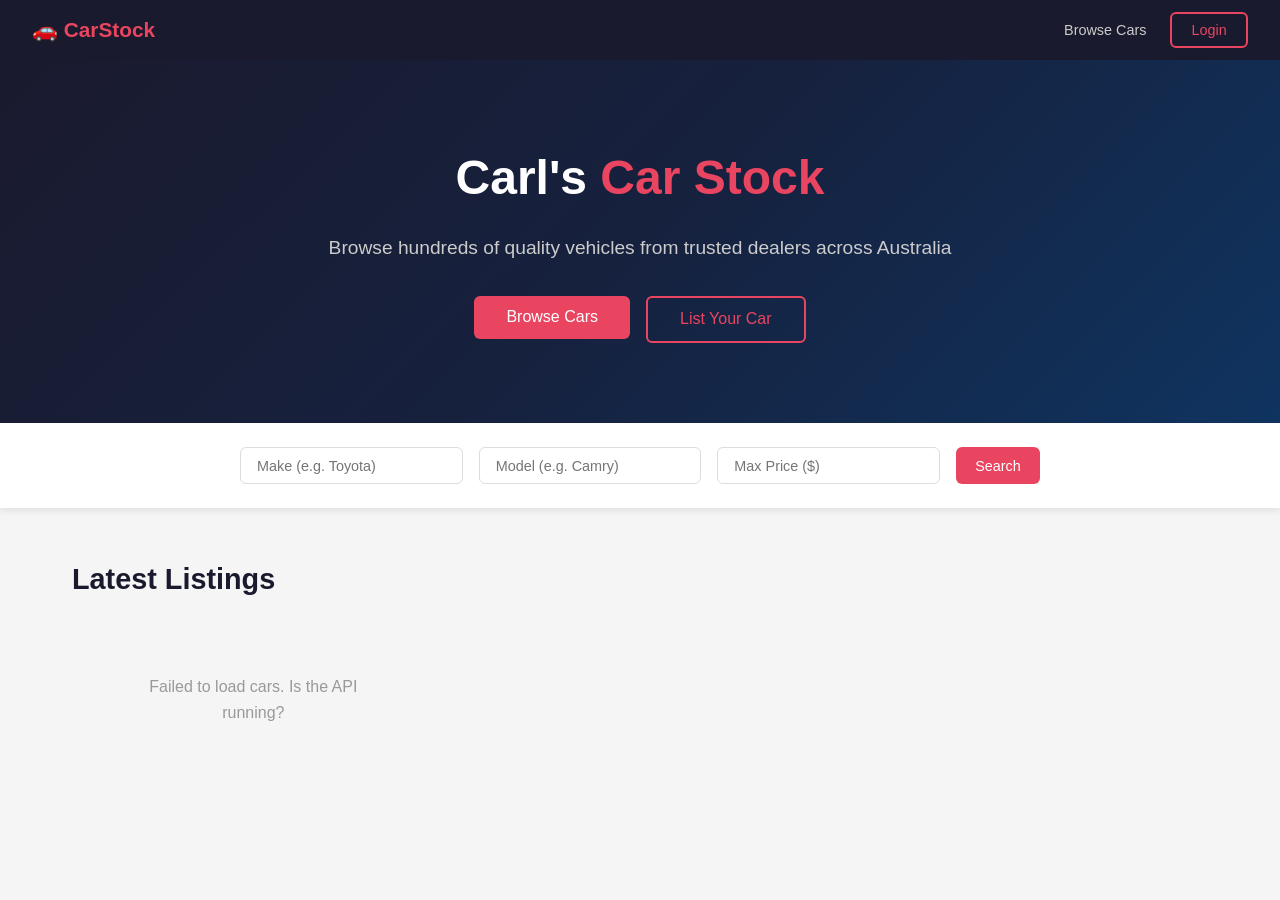
==== frontend/index.html @ 09b03179 "Add ImageUrl to Cars — display real car photos on frontend" ====
<!DOCTYPE html>
<html lang="en">
<head>
    <meta charset="UTF-8">
    <meta name="viewport" content="width=device-width, initial-scale=1.0">
    <title>CarStock — Find Your Next Car</title>
    <link rel="stylesheet" href="css/styles.css">
</head>
<body>

<!-- Navigation -->
<nav>
    <a class="nav-brand" href="/index.html">🚗 CarStock</a>
    <ul class="nav-links">
        <li><a href="pages/cars.html">Browse Cars</a></li>

        <!-- Shown when NOT logged in -->
        <li id="nav-auth" style="display:flex;gap:1rem">
            <a href="pages/login.html"><button class="btn btn-outline">Login</button></a>
        </li>

        <!-- Shown when logged in -->
        <li id="nav-user" style="display:none;gap:1rem;align-items:center">
            <span id="nav-name" style="color:#ccc;font-size:0.9rem"></span>
            <a href="#" onclick="goToDashboard()">
                <button class="btn btn-secondary">Dashboard</button>
            </a>
            <button class="btn btn-danger" onclick="logout()">Logout</button>
        </li>
    </ul>
</nav>

<!-- Hero -->
<section class="hero">
    <h1>Carl's <span>Car Stock</span></h1>
    <p>Browse hundreds of quality vehicles from trusted dealers across Australia</p>
    <div class="hero-buttons">
        <a href="pages/cars.html">
            <button class="btn btn-primary" style="font-size:1rem;padding:0.8rem 2rem">
                Browse Cars
            </button>
        </a>
        <a href="pages/login.html">
            <button class="btn btn-outline" style="font-size:1rem;padding:0.8rem 2rem">
                List Your Car
            </button>
        </a>
    </div>
</section>

<!-- Search Bar -->
<div class="search-section">
    <div class="search-bar">
        <input type="text" id="search-make" placeholder="Make (e.g. Toyota)">
        <input type="text" id="search-model" placeholder="Model (e.g. Camry)">
        <input type="number" id="search-max-price" placeholder="Max Price ($)">
        <button class="btn btn-primary" onclick="searchCars()">Search</button>
    </div>
</div>

<!-- Featured Cars -->
<div class="section">
    <h2 class="section-title">Latest Listings</h2>
    <div class="cars-grid" id="cars-grid">
        <div class="loading">Loading cars...</div>
    </div>
</div>

<script src="js/api.js"></script>
<script src="js/auth.js"></script>
<script>
    // Run when page loads
    document.addEventListener('DOMContentLoaded', async () => {
        updateNav();
        await loadCars();
    });

    async function loadCars(params = {}) {
        const grid = document.getElementById('cars-grid');
        grid.innerHTML = '<div class="loading">Loading cars...</div>';

        try {
            const response = await apiGetCars({ ...params, pageSize: 6 });
            const data = await response.json();

            if (!data.items || data.items.length === 0) {
                grid.innerHTML = '<div class="loading">No cars found.</div>';
                return;
            }

            grid.innerHTML = data.items.map(car => createCarCard(car)).join('');
        } catch (err) {
            grid.innerHTML = '<div class="loading">Failed to load cars. Is the API running?</div>';
        }
    }

    function createCarCard(car) {
        const statusClass = `status-${car.status.toLowerCase()}`;
        return `
            <div class="car-card" onclick="window.location.href='pages/car-detail.html?id=${car.id}'">
                ${car.imageUrl
                    ? `<img src="${car.imageUrl}" alt="${car.make} ${car.model}" style="width:100%;height:180px;object-fit:cover">`
                    : `<div class="car-card-img">🚗</div>`
                }
                <div class="car-card-body">
                    <div class="car-card-title">${car.year} ${car.make} ${car.model}</div>
                    <div class="car-card-price">$${car.price.toLocaleString()}</div>
                    <div class="car-card-details">
                        <span>📍 ${car.colour}</span>
                        <span>📏 ${car.mileage.toLocaleString()} km</span>
                    </div>
                    <span class="status-badge ${statusClass}">${car.status}</span>
                </div>
            </div>
        `;
    }

    function searchCars() {
        const make = document.getElementById('search-make').value;
        const model = document.getElementById('search-model').value;
        const maxPrice = document.getElementById('search-max-price').value;

        // Build params — only include non-empty values
        const params = {};
        if (make) params.make = make;
        if (model) params.model = model;
        if (maxPrice) params.maxPrice = maxPrice;

        // Redirect to cars page with search params
        const query = new URLSearchParams(params).toString();
        window.location.href = `pages/cars.html${query ? '?' + query : ''}`;
    }

    function goToDashboard() {
        const role = getUserRole();
        if (role === 'Admin') window.location.href = 'pages/admin-dashboard.html';
        else if (role === 'Dealer') window.location.href = 'pages/dealer-dashboard.html';
        else window.location.href = 'pages/buyer-dashboard.html';
    }
</script>
</body>
</html>
---- frontend/css/styles.css ----
/* ─── Reset & Base ─── */
* {
    margin: 0;
    padding: 0;
    box-sizing: border-box;
}

body {
    font-family: 'Segoe UI', Tahoma, Geneva, Verdana, sans-serif;
    background-color: #f5f5f5;
    color: #333;
    line-height: 1.6;
}

a {
    text-decoration: none;
    color: inherit;
}

/* ─── Navigation ─── */
nav {
    background: #1a1a2e;
    color: white;
    padding: 0 2rem;
    display: flex;
    align-items: center;
    justify-content: space-between;
    height: 60px;
    position: sticky;
    top: 0;
    z-index: 100;
}

.nav-brand {
    font-size: 1.3rem;
    font-weight: 700;
    color: #e94560;
}

.nav-links {
    display: flex;
    gap: 1.5rem;
    list-style: none;
    align-items: center;
}

.nav-links a {
    color: #ccc;
    font-size: 0.9rem;
    transition: color 0.2s;
}

.nav-links a:hover {
    color: white;
}

/* ─── Buttons ─── */
.btn {
    padding: 0.5rem 1.2rem;
    border: none;
    border-radius: 6px;
    cursor: pointer;
    font-size: 0.9rem;
    font-weight: 500;
    transition: opacity 0.2s;
}

.btn:hover { opacity: 0.85; }

.btn-primary { background: #e94560; color: white; }
.btn-secondary { background: #16213e; color: white; }
.btn-success { background: #28a745; color: white; }
.btn-danger { background: #dc3545; color: white; }
.btn-outline {
    background: transparent;
    border: 2px solid #e94560;
    color: #e94560;
}

/* ─── Hero Section ─── */
.hero {
    background: linear-gradient(135deg, #1a1a2e 0%, #16213e 50%, #0f3460 100%);
    color: white;
    padding: 5rem 2rem;
    text-align: center;
}

.hero h1 {
    font-size: 3rem;
    margin-bottom: 1rem;
}

.hero h1 span { color: #e94560; }

.hero p {
    font-size: 1.2rem;
    color: #ccc;
    margin-bottom: 2rem;
}

.hero-buttons {
    display: flex;
    gap: 1rem;
    justify-content: center;
}

/* ─── Search Bar ─── */
.search-section {
    background: white;
    padding: 1.5rem 2rem;
    box-shadow: 0 2px 8px rgba(0,0,0,0.1);
}

.search-bar {
    display: flex;
    gap: 1rem;
    max-width: 800px;
    margin: 0 auto;
    flex-wrap: wrap;
}

.search-bar input,
.search-bar select {
    flex: 1;
    min-width: 140px;
    padding: 0.6rem 1rem;
    border: 1px solid #ddd;
    border-radius: 6px;
    font-size: 0.9rem;
}

/* ─── Car Grid ─── */
.section {
    padding: 3rem 2rem;
    max-width: 1200px;
    margin: 0 auto;
}

.section-title {
    font-size: 1.8rem;
    margin-bottom: 1.5rem;
    color: #1a1a2e;
}

.cars-grid {
    display: grid;
    grid-template-columns: repeat(auto-fill, minmax(280px, 1fr));
    gap: 1.5rem;
}

/* ─── Car Card ─── */
.car-card {
    background: white;
    border-radius: 10px;
    overflow: hidden;
    box-shadow: 0 2px 8px rgba(0,0,0,0.08);
    transition: transform 0.2s, box-shadow 0.2s;
    cursor: pointer;
}

.car-card:hover {
    transform: translateY(-4px);
    box-shadow: 0 8px 20px rgba(0,0,0,0.12);
}

.car-card-img {
    width: 100%;
    height: 180px;
    background: linear-gradient(135deg, #1a1a2e, #0f3460);
    display: flex;
    align-items: center;
    justify-content: center;
    color: white;
    font-size: 3rem;
}

.car-card-body {
    padding: 1rem;
}

.car-card-title {
    font-size: 1.1rem;
    font-weight: 600;
    color: #1a1a2e;
    margin-bottom: 0.3rem;
}

.car-card-price {
    font-size: 1.2rem;
    font-weight: 700;
    color: #e94560;
    margin-bottom: 0.5rem;
}

.car-card-details {
    font-size: 0.85rem;
    color: #666;
    display: flex;
    gap: 1rem;
}

.status-badge {
    display: inline-block;
    padding: 2px 10px;
    border-radius: 20px;
    font-size: 0.78rem;
    font-weight: 600;
    margin-top: 0.5rem;
}

.status-available { background: #d4edda; color: #155724; }
.status-reserved  { background: #fff3cd; color: #856404; }
.status-sold      { background: #f8d7da; color: #721c24; }

/* ─── Forms ─── */
.form-container {
    max-width: 480px;
    margin: 3rem auto;
    background: white;
    padding: 2rem;
    border-radius: 10px;
    box-shadow: 0 2px 16px rgba(0,0,0,0.1);
}

.form-title {
    font-size: 1.5rem;
    font-weight: 700;
    color: #1a1a2e;
    margin-bottom: 1.5rem;
    text-align: center;
}

.form-group {
    margin-bottom: 1rem;
}

.form-group label {
    display: block;
    font-size: 0.9rem;
    font-weight: 500;
    margin-bottom: 0.4rem;
    color: #444;
}

.form-group input,
.form-group select,
.form-group textarea {
    width: 100%;
    padding: 0.6rem 1rem;
    border: 1px solid #ddd;
    border-radius: 6px;
    font-size: 0.9rem;
    transition: border-color 0.2s;
}

.form-group input:focus,
.form-group select:focus,
.form-group textarea:focus {
    outline: none;
    border-color: #e94560;
}

.form-toggle {
    text-align: center;
    margin-top: 1rem;
    font-size: 0.9rem;
    color: #666;
}

.form-toggle a {
    color: #e94560;
    font-weight: 500;
}

/* ─── Dashboard ─── */
.dashboard {
    max-width: 1000px;
    margin: 2rem auto;
    padding: 0 2rem;
}

.dashboard-header {
    display: flex;
    justify-content: space-between;
    align-items: center;
    margin-bottom: 2rem;
}

.dashboard-title {
    font-size: 1.6rem;
    font-weight: 700;
    color: #1a1a2e;
}

/* ─── Tables ─── */
.table-container {
    background: white;
    border-radius: 10px;
    overflow: hidden;
    box-shadow: 0 2px 8px rgba(0,0,0,0.08);
    margin-bottom: 2rem;
}

.table-title {
    padding: 1rem 1.5rem;
    font-size: 1rem;
    font-weight: 600;
    color: #1a1a2e;
    border-bottom: 1px solid #eee;
}

table {
    width: 100%;
    border-collapse: collapse;
}

th {
    background: #f8f9fa;
    padding: 0.75rem 1rem;
    text-align: left;
    font-size: 0.85rem;
    color: #666;
    font-weight: 600;
}

td {
    padding: 0.75rem 1rem;
    border-top: 1px solid #f0f0f0;
    font-size: 0.9rem;
}

/* ─── Alerts ─── */
.alert {
    padding: 0.75rem 1rem;
    border-radius: 6px;
    margin-bottom: 1rem;
    font-size: 0.9rem;
}

.alert-error   { background: #f8d7da; color: #721c24; }
.alert-success { background: #d4edda; color: #155724; }

/* ─── Loading ─── */
.loading {
    text-align: center;
    padding: 3rem;
    color: #999;
    font-size: 1rem;
}

/* ─── Pagination ─── */
.pagination {
    display: flex;
    gap: 0.5rem;
    justify-content: center;
    margin-top: 2rem;
}

.page-btn {
    padding: 0.4rem 0.9rem;
    border: 1px solid #ddd;
    background: white;
    border-radius: 4px;
    cursor: pointer;
    font-size: 0.9rem;
}

.page-btn.active {
    background: #e94560;
    color: white;
    border-color: #e94560;
}
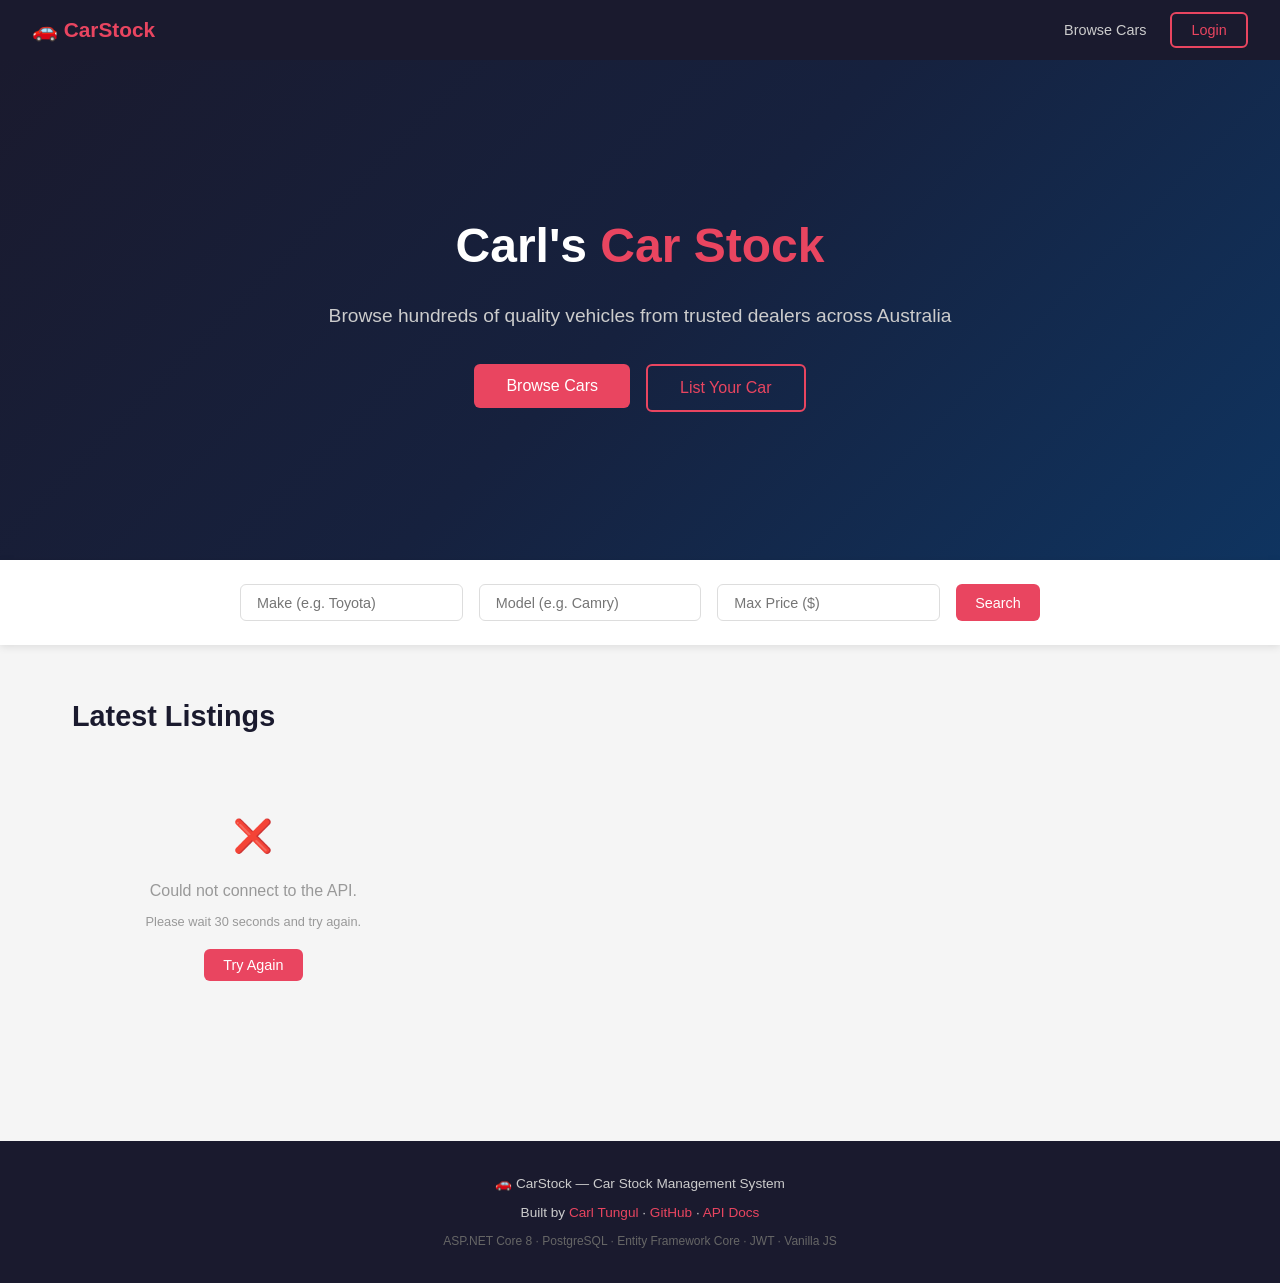
==== commit bc0c318a: "Polish: fix nav bugs, improve UI, loading states, stats bar, footer, professional README" ====
--- a/frontend/index.html
+++ b/frontend/index.html
@@ -10,7 +10,7 @@
 
 <!-- Navigation -->
 <nav>
-    <a class="nav-brand" href="/index.html">🚗 CarStock</a>
+    <a class="nav-brand" href="index.html">🚗 CarStock</a>
     <ul class="nav-links">
         <li><a href="pages/cars.html">Browse Cars</a></li>
 
@@ -29,6 +29,13 @@
         </li>
     </ul>
 </nav>
+
+<!-- API wake-up notice — shows while Render free tier wakes up -->
+<div id="api-notice" style="display:none;background:#fff3cd;color:#856404;
+    padding:10px 20px;text-align:center;font-size:0.9rem">
+    ⏳ API is waking up from sleep — car listings will appear in about 30 seconds.
+    Please wait...
+</div>
 
 <!-- Hero -->
 <section class="hero">
@@ -72,15 +79,44 @@
     // Run when page loads
     document.addEventListener('DOMContentLoaded', async () => {
         updateNav();
-        await loadCars();
+        await Promise.all([loadCars(), loadStats()]);
     });
 
     async function loadCars(params = {}) {
         const grid = document.getElementById('cars-grid');
-        grid.innerHTML = '<div class="loading">Loading cars...</div>';
+        const notice = document.getElementById('api-notice');
+
+        grid.innerHTML = `
+            <div class="loading">
+                <div style="font-size:2rem;margin-bottom:1rem">🚗</div>
+                <div>Loading cars...</div>
+                <div style="font-size:0.8rem;color:#999;margin-top:0.5rem">
+                    First load may take 30 seconds while the server wakes up
+                </div>
+            </div>`;
+
+        // Show wake-up notice after 5 seconds if still loading
+        const noticeTimer = setTimeout(() => {
+            if (notice) notice.style.display = 'block';
+        }, 5000);
 
         try {
             const response = await apiGetCars({ ...params, pageSize: 6 });
+
+            clearTimeout(noticeTimer);
+            if (notice) notice.style.display = 'none';
+
+            if (!response.ok) {
+                grid.innerHTML = `
+                    <div class="loading">
+                        <div style="font-size:2rem;margin-bottom:1rem">⚠️</div>
+                        <div>Failed to load cars.</div>
+                        <button class="btn btn-primary" style="margin-top:1rem"
+                            onclick="loadCars()">Try Again</button>
+                    </div>`;
+                return;
+            }
+
             const data = await response.json();
 
             if (!data.items || data.items.length === 0) {
@@ -89,8 +125,33 @@
             }
 
             grid.innerHTML = data.items.map(car => createCarCard(car)).join('');
+
         } catch (err) {
-            grid.innerHTML = '<div class="loading">Failed to load cars. Is the API running?</div>';
+            clearTimeout(noticeTimer);
+            if (notice) notice.style.display = 'none';
+
+            grid.innerHTML = `
+                <div class="loading">
+                    <div style="font-size:2rem;margin-bottom:1rem">❌</div>
+                    <div>Could not connect to the API.</div>
+                    <div style="font-size:0.8rem;color:#999;margin-top:0.5rem">
+                        Please wait 30 seconds and try again.
+                    </div>
+                    <button class="btn btn-primary" style="margin-top:1rem"
+                        onclick="loadCars()">Try Again</button>
+                </div>`;
+        }
+    }
+
+    async function loadStats() {
+        try {
+            const response = await apiGetCars({ pageSize: 1 });
+            if (response.ok) {
+                const data = await response.json();
+                document.getElementById('stat-cars').textContent = data.totalCount;
+            }
+        } catch (err) {
+            // silently fail — stats are just decorative
         }
     }
 
@@ -138,5 +199,16 @@
         else window.location.href = 'pages/buyer-dashboard.html';
     }
 </script>
+<footer>
+    <p>🚗 CarStock — Car Stock Management System</p>
+    <p style="margin-top:0.5rem">
+        Built by <a href="https://github.com/cjmt22" target="_blank">Carl Tungul</a> ·
+        <a href="https://github.com/cjmt22/car-stock-management" target="_blank">GitHub</a> ·
+        <a href="https://carstock-api.onrender.com" target="_blank">API Docs</a>
+    </p>
+    <p style="margin-top:0.5rem;font-size:0.75rem;color:#666">
+        ASP.NET Core 8 · PostgreSQL · Entity Framework Core · JWT · Vanilla JS
+    </p>
+</footer>
 </body>
 </html>
--- a/frontend/css/styles.css
+++ b/frontend/css/styles.css
@@ -369,4 +369,97 @@
     background: #e94560;
     color: white;
     border-color: #e94560;
+}
+
+/* ─── Improved Car Card ─── */
+.car-card-img img {
+    transition: transform 0.3s ease;
+}
+
+.car-card:hover .car-card-img img {
+    transform: scale(1.05);
+}
+
+.car-card-img {
+    overflow: hidden;
+}
+
+/* ─── Hero improvements ─── */
+.hero {
+    min-height: 500px;
+    display: flex;
+    flex-direction: column;
+    justify-content: center;
+}
+
+/* ─── Stats bar ─── */
+.stats-bar {
+    background: white;
+    padding: 1.5rem 2rem;
+    display: flex;
+    justify-content: center;
+    gap: 4rem;
+    border-bottom: 1px solid #eee;
+}
+
+.stat-item {
+    text-align: center;
+}
+
+.stat-number {
+    font-size: 2rem;
+    font-weight: 700;
+    color: #e94560;
+}
+
+.stat-label {
+    font-size: 0.85rem;
+    color: #666;
+    margin-top: 0.2rem;
+}
+
+/* ─── Footer ─── */
+footer {
+    background: #1a1a2e;
+    color: #ccc;
+    text-align: center;
+    padding: 2rem;
+    font-size: 0.85rem;
+    margin-top: 4rem;
+}
+
+footer a {
+    color: #e94560;
+}
+
+/* ─── Button loading state ─── */
+.btn:disabled {
+    opacity: 0.6;
+    cursor: not-allowed;
+}
+
+/* ─── Form improvements ─── */
+.form-container {
+    box-shadow: 0 4px 24px rgba(0,0,0,0.12);
+}
+
+/* ─── Smooth page transitions ─── */
+body {
+    animation: fadeIn 0.3s ease;
+}
+
+@keyframes fadeIn {
+    from { opacity: 0; transform: translateY(8px); }
+    to   { opacity: 1; transform: translateY(0); }
+}
+
+/* ─── Mobile responsive ─── */
+@media (max-width: 768px) {
+    .hero h1 { font-size: 2rem; }
+    .hero-buttons { flex-direction: column; align-items: center; }
+    .cars-grid { grid-template-columns: 1fr; }
+    .stats-bar { gap: 2rem; }
+    nav { padding: 0 1rem; }
+    .section { padding: 2rem 1rem; }
+    .dashboard { padding: 0 1rem; }
 }
